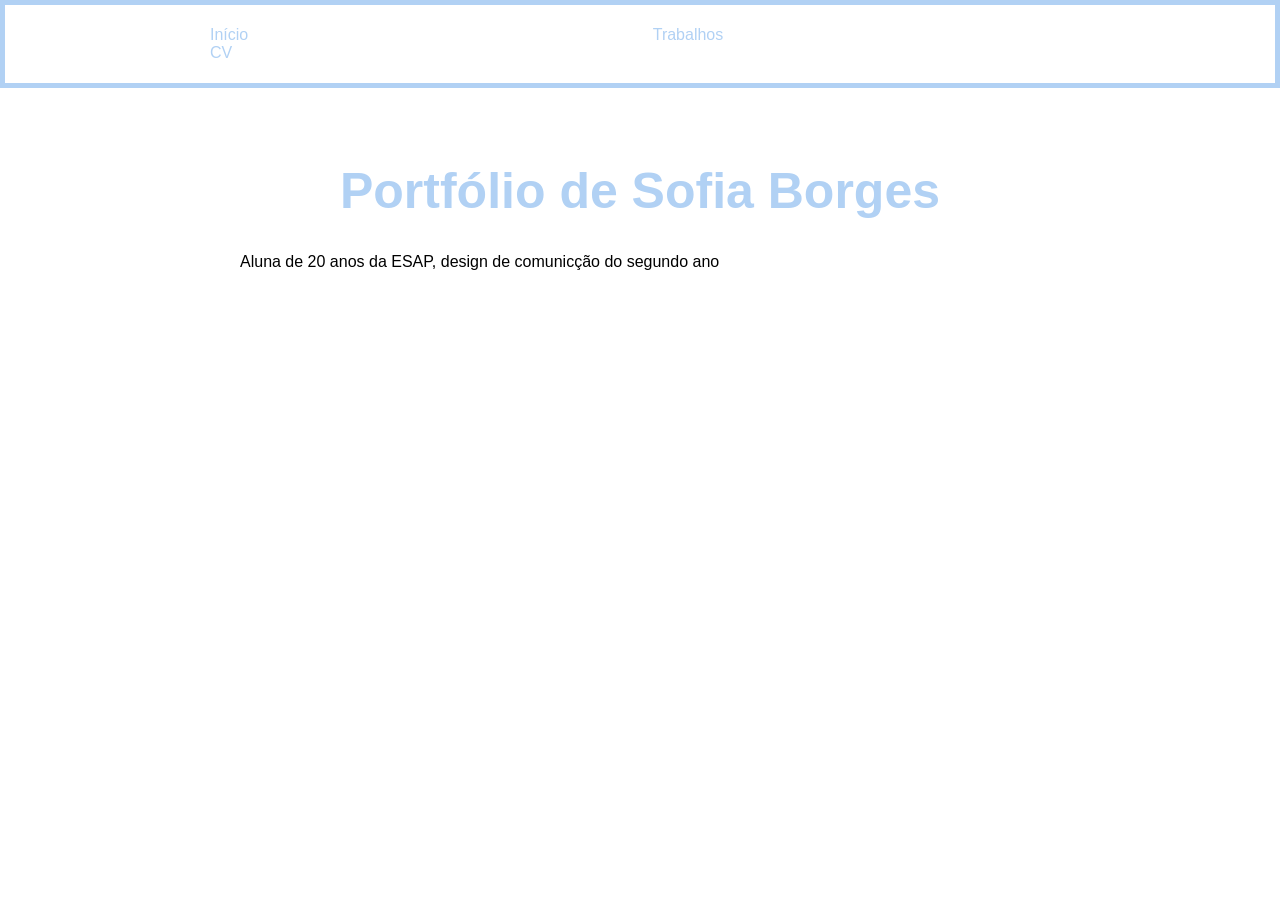
==== index.html @ 59eb4417 "l" ====
<!DOCTYPE html>
<html lang="pt-pt">
    <head>
        <title>Primeira Página</title>
        <meta charset="UTF-8">
         <link rel="stylesheet" href="estilos.css"
    </head>
    <body>

<div id="cabecalho">
      <ul>
            <li><a href="index.html">Início</a></li>
            <li><a href="Trabalhos.html">Trabalhos</a></li>
            <li><a href="CV.html">CV</a></li>
        </ul>

</body>

</div> 

<main>
        <h1>Portfólio de Sofia Borges
        </h1>
        <p>Aluna de 20 anos da ESAP, design de comunicção do segundo ano
        </p>
     
    
</main>
    </body>
</html>
---- estilos.css ----
body{
    font-family: Arial, Helvetica, sans-serif;
    background-color: rgb(255, 255, 255);
    margin: 0px;
    padding: 0px;
}

a{
color: rgb(177, 209, 244);
text-decoration: none;
}
ul{
    list-style-type: none;
    padding: 0;
}
h1{
    color: rgb(177, 209, 244);
    text-align: center;
    font-size: 50px;
}
#cabecalho{
    background-color: rgb(255, 255, 255);
    border:rgb(177, 209, 244) solid 5px;
    margin: 0px;
    padding: 5px;
}
#cabecalho a{
    color: rgb(177, 209, 244);     
    }
   main{
    max-width: 800px;   
    margin: 20px auto;   
    padding: 20px;       
    background-color:rgb(255, 255, 255); 
    border-radius: 10px; 
     }

     #cabecalho li{ 
        display: inline-block; 
        margin-inline: 200px;
        } 

        img { 
            width: 400px; 
    
             } 

.galeria {
    display: grid;
     display: flex;
    grid-template-columns: 1fr 1fr; 
    gap: 20px;
    justify-content: center;
}
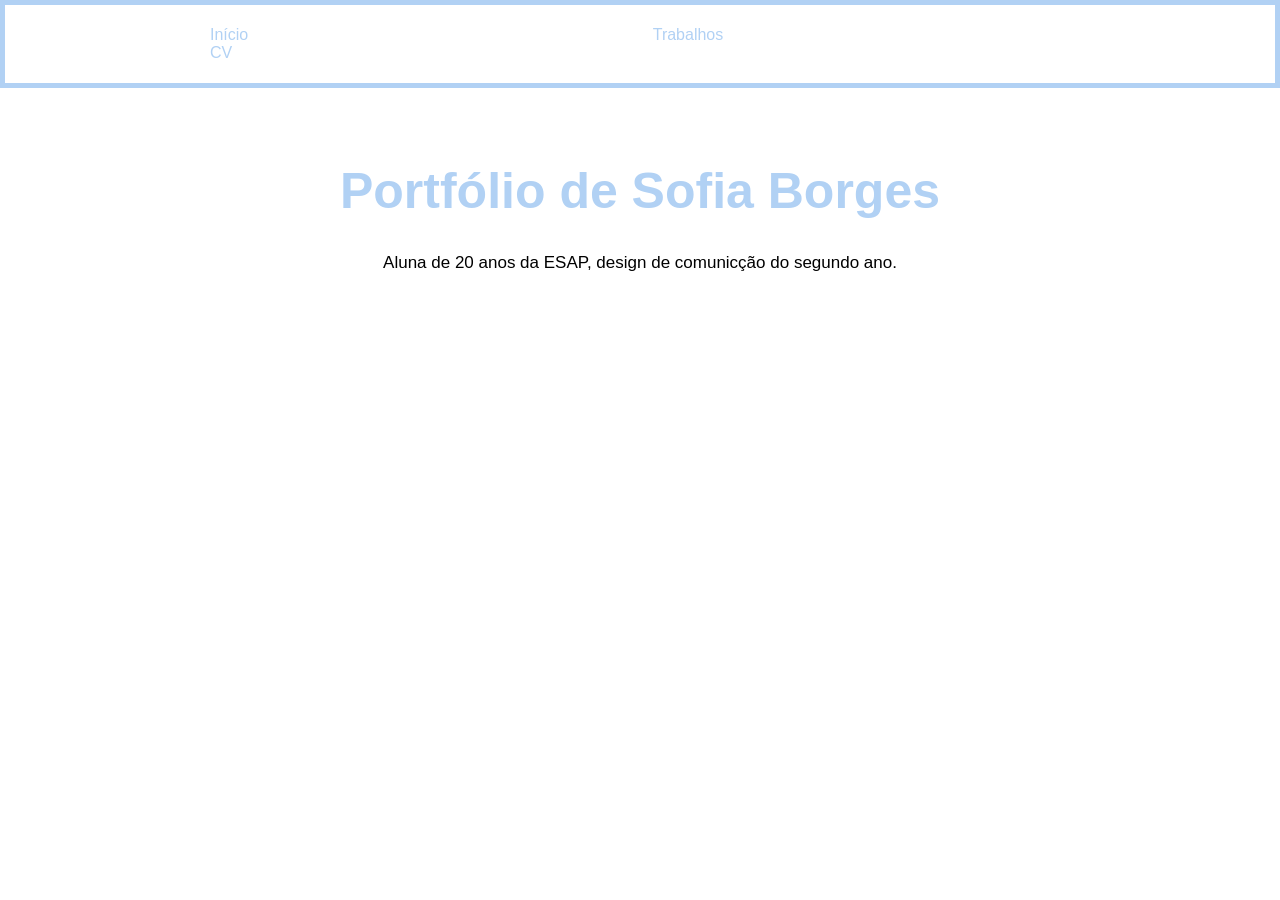
==== commit 7c65b77c: "." ====
--- a/index.html
+++ b/index.html
@@ -21,7 +21,7 @@
 <main>
         <h1>Portfólio de Sofia Borges
         </h1>
-        <p>Aluna de 20 anos da ESAP, design de comunicção do segundo ano
+        <p>Aluna de 20 anos da ESAP, design de comunicção do segundo ano.
         </p>
      
     
--- a/estilos.css
+++ b/estilos.css
@@ -8,7 +8,9 @@
 a{
 color: rgb(177, 209, 244);
 text-decoration: none;
+text-align: center;
 }
+
 ul{
     list-style-type: none;
     padding: 0;
@@ -18,6 +20,13 @@
     text-align: center;
     font-size: 50px;
 }
+
+p{
+    color: rgb(0, 0, 0);
+    text-align: center;
+    font-size: 17px;
+    }
+
 #cabecalho{
     background-color: rgb(255, 255, 255);
     border:rgb(177, 209, 244) solid 5px;
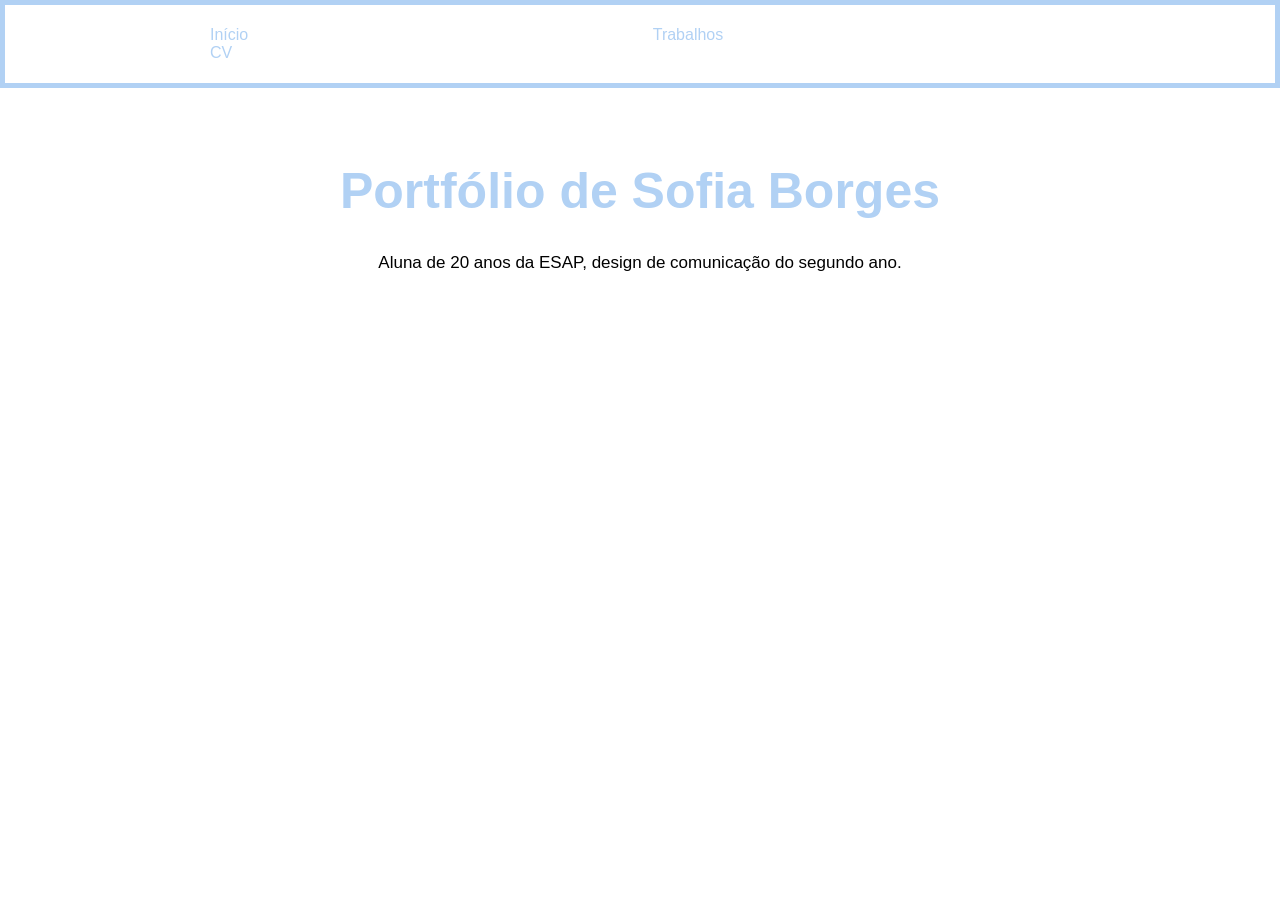
==== commit 237f03c8: "," ====
--- a/index.html
+++ b/index.html
@@ -21,9 +21,9 @@
 <main>
         <h1>Portfólio de Sofia Borges
         </h1>
-        <p>Aluna de 20 anos da ESAP, design de comunicção do segundo ano.
+        <p>Aluna de 20 anos da ESAP, design de comunicação do segundo ano.
         </p>
-     
+
     
 </main>
     </body>
--- a/estilos.css
+++ b/estilos.css
@@ -8,13 +8,13 @@
 a{
 color: rgb(177, 209, 244);
 text-decoration: none;
-text-align: center;
 }
 
 ul{
     list-style-type: none;
     padding: 0;
 }
+
 h1{
     color: rgb(177, 209, 244);
     text-align: center;
@@ -51,7 +51,6 @@
 
         img { 
             width: 400px; 
-    
              } 
 
 .galeria {
@@ -60,4 +59,4 @@
     grid-template-columns: 1fr 1fr; 
     gap: 20px;
     justify-content: center;
-}
+} 
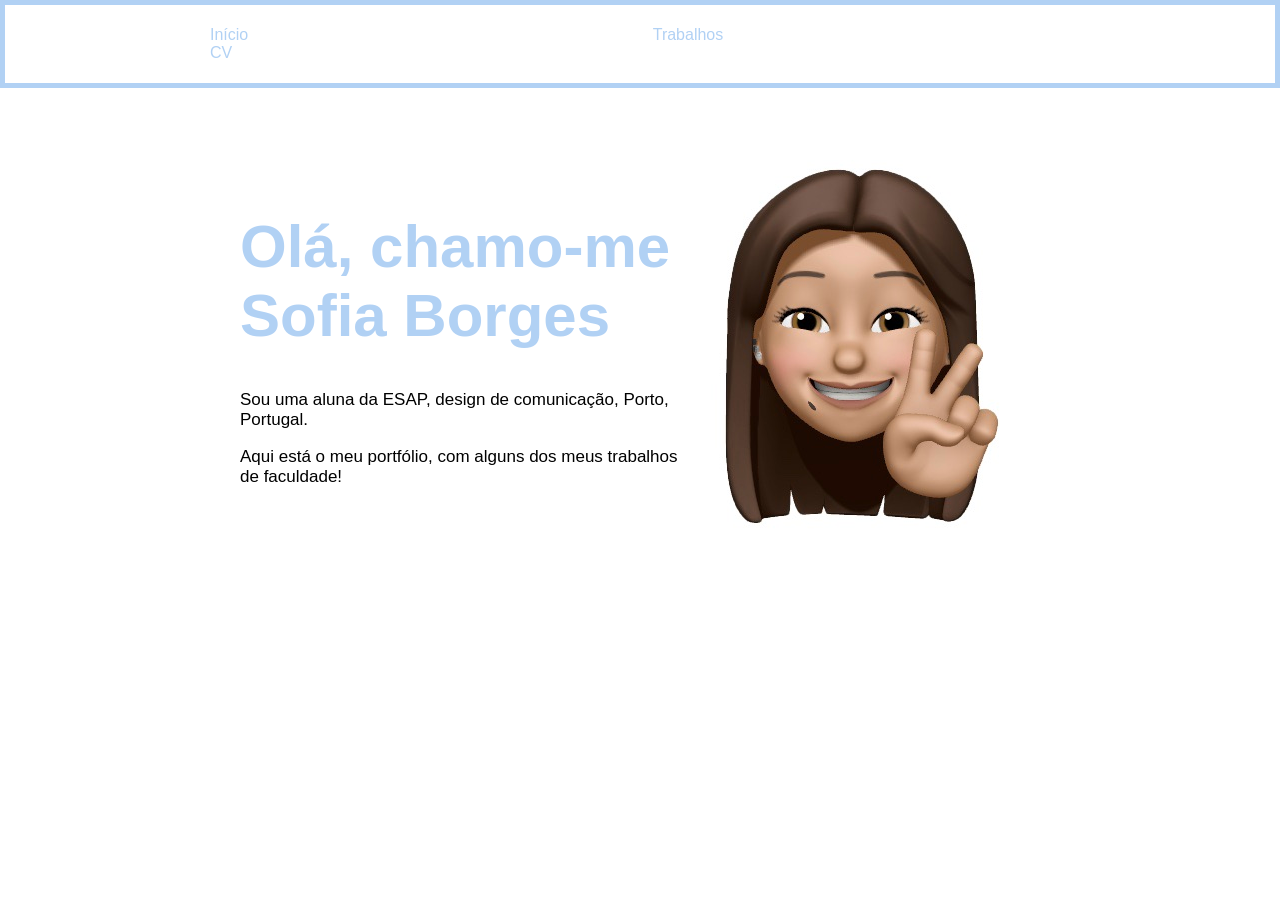
==== commit 5d65db67: "," ====
--- a/index.html
+++ b/index.html
@@ -19,11 +19,23 @@
 </div> 
 
 <main>
-        <h1>Portfólio de Sofia Borges
-        </h1>
-        <p>Aluna de 20 anos da ESAP, design de comunicação do segundo ano.
-        </p>
+        <div class="apresentacao">
 
+        <div>
+            <h1>Olá, chamo-me Sofia Borges</h1>
+
+            <p>
+                Sou uma aluna da ESAP, design de comunicação, Porto, Portugal.
+            </p>
+
+            <p>
+                Aqui está o meu portfólio, com alguns dos meus trabalhos de faculdade!
+            </p>
+        </div>
+
+        <img class="foto-direita" src="imagem/mememoji.jpeg" alt="Imagem">
+
+    </div>
     
 </main>
     </body>
--- a/estilos.css
+++ b/estilos.css
@@ -17,13 +17,13 @@
 
 h1{
     color: rgb(177, 209, 244);
-    text-align: center;
-    font-size: 50px;
+    text-align: left;
+    font-size: 60px;
 }
 
 p{
     color: rgb(0, 0, 0);
-    text-align: center;
+    text-align: left;
     font-size: 17px;
     }
 
@@ -39,7 +39,7 @@
    main{
     max-width: 800px;   
     margin: 20px auto;   
-    padding: 20px;       
+    padding: 20px;
     background-color:rgb(255, 255, 255); 
     border-radius: 10px; 
      }
@@ -52,6 +52,16 @@
         img { 
             width: 400px; 
              } 
+             
+.apresentacao {
+    display: flex;
+    align-items: center;
+    justify-content: space-between;
+}
+
+.foto-direita {
+    width: 400px;
+}
 
 .galeria {
     display: grid;
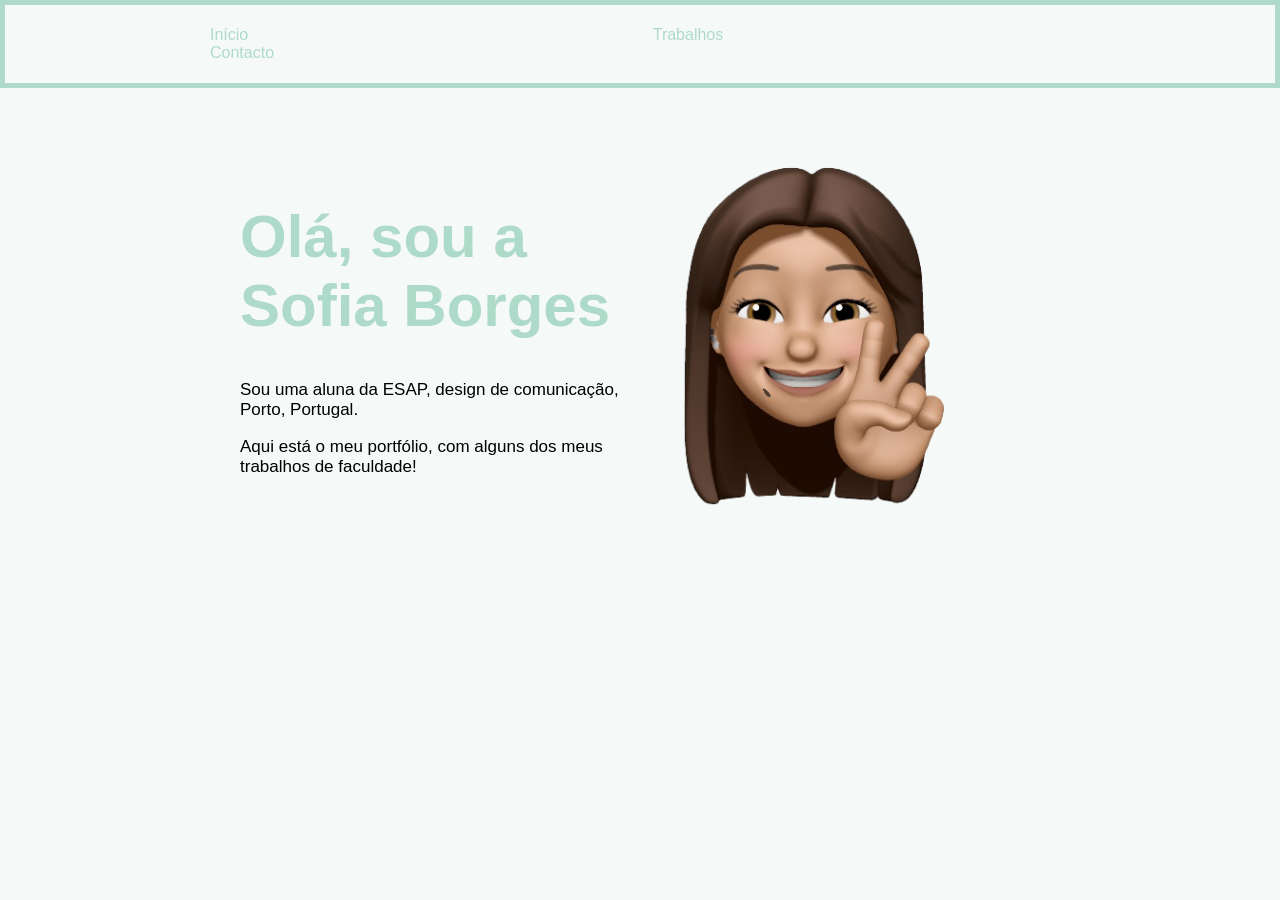
==== commit e08b6627: "." ====
--- a/index.html
+++ b/index.html
@@ -11,7 +11,7 @@
       <ul>
             <li><a href="index.html">Início</a></li>
             <li><a href="Trabalhos.html">Trabalhos</a></li>
-            <li><a href="CV.html">CV</a></li>
+            <li><a href="Contacto.html">Contacto</a></li>
         </ul>
 
 </body>
@@ -22,7 +22,7 @@
         <div class="apresentacao">
 
         <div>
-            <h1>Olá, chamo-me Sofia Borges</h1>
+            <h1>Olá, sou a Sofia Borges</h1>
 
             <p>
                 Sou uma aluna da ESAP, design de comunicação, Porto, Portugal.
@@ -33,7 +33,7 @@
             </p>
         </div>
 
-        <img class="foto-direita" src="imagem/mememoji.jpeg" alt="Imagem">
+        <img class="foto-direita" src="imagem/mememoji.png" alt="Imagem">
 
     </div>
     
--- a/estilos.css
+++ b/estilos.css
@@ -1,12 +1,12 @@
 body{
     font-family: Arial, Helvetica, sans-serif;
-    background-color: rgb(255, 255, 255);
+    background-color: rgb(245, 249, 248);
     margin: 0px;
     padding: 0px;
 }
 
 a{
-color: rgb(177, 209, 244);
+color: rgb(174, 218, 202);
 text-decoration: none;
 }
 
@@ -16,8 +16,14 @@
 }
 
 h1{
-    color: rgb(177, 209, 244);
+    color: rgb(174, 218, 202);
     text-align: left;
+    font-size: 60px;
+}
+
+h2{
+    color: rgb(174, 218, 202);
+    text-align: center;
     font-size: 60px;
 }
 
@@ -28,19 +34,19 @@
     }
 
 #cabecalho{
-    background-color: rgb(255, 255, 255);
-    border:rgb(177, 209, 244) solid 5px;
+    background-color: rgb(245, 249, 248);
+    border:rgb(174, 218, 202) solid 5px;
     margin: 0px;
     padding: 5px;
 }
 #cabecalho a{
-    color: rgb(177, 209, 244);     
+    color: rgb(174, 218, 202);     
     }
    main{
     max-width: 800px;   
     margin: 20px auto;   
     padding: 20px;
-    background-color:rgb(255, 255, 255); 
+    background-color:rgb(245, 249, 248); 
     border-radius: 10px; 
      }
 
@@ -52,7 +58,7 @@
         img { 
             width: 400px; 
              } 
-             
+
 .apresentacao {
     display: flex;
     align-items: center;
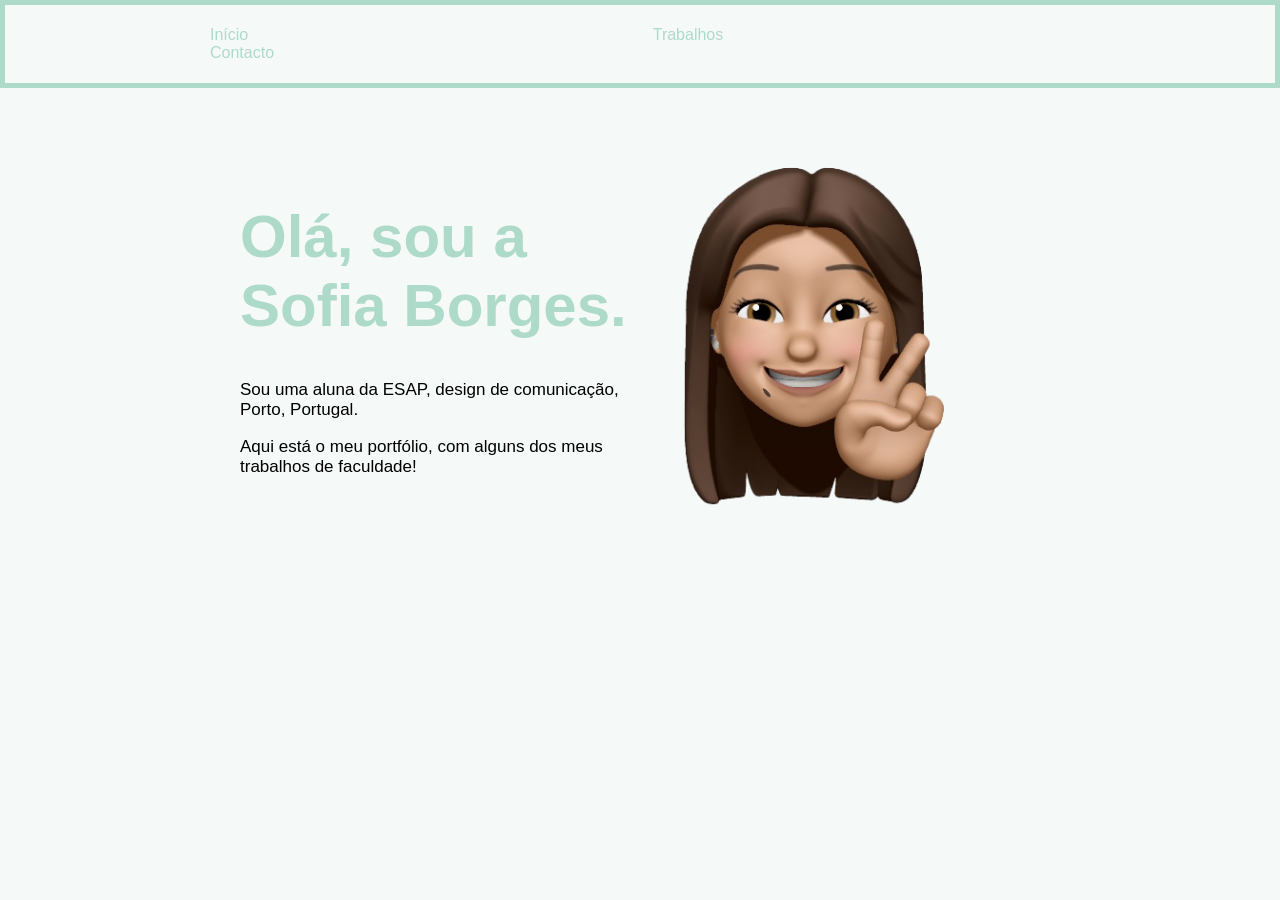
==== commit 585d907f: "uu" ====
--- a/index.html
+++ b/index.html
@@ -22,7 +22,7 @@
         <div class="apresentacao">
 
         <div>
-            <h1>Olá, sou a Sofia Borges</h1>
+            <h1>Olá, sou a Sofia Borges.</h1>
 
             <p>
                 Sou uma aluna da ESAP, design de comunicação, Porto, Portugal.
--- a/estilos.css
+++ b/estilos.css
@@ -42,6 +42,7 @@
 #cabecalho a{
     color: rgb(174, 218, 202);     
     }
+    
    main{
     max-width: 800px;   
     margin: 20px auto;   
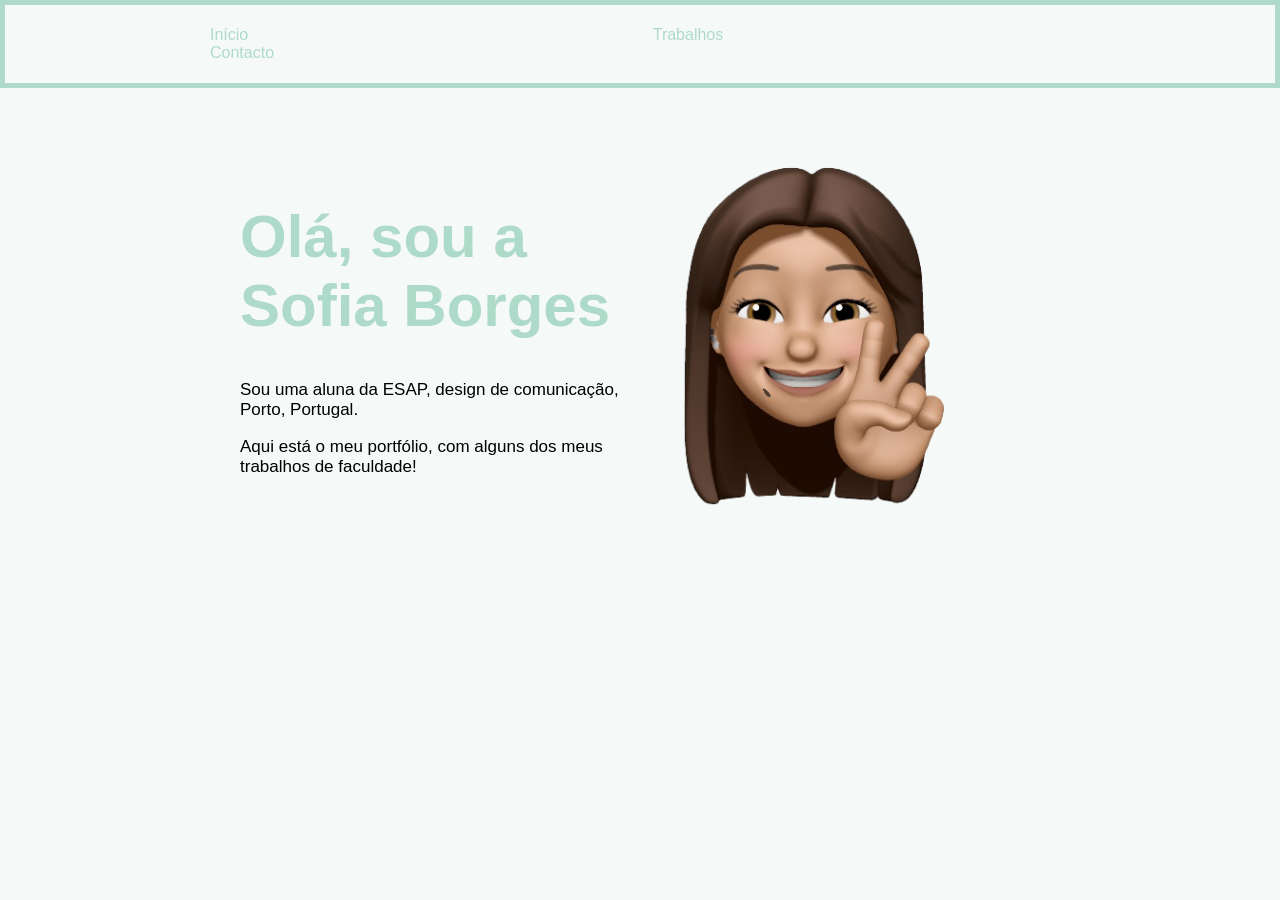
==== commit cfd82119: ".." ====
--- a/index.html
+++ b/index.html
@@ -22,7 +22,7 @@
         <div class="apresentacao">
 
         <div>
-            <h1>Olá, sou a Sofia Borges.</h1>
+            <h1>Olá, sou a Sofia Borges</h1>
 
             <p>
                 Sou uma aluna da ESAP, design de comunicação, Porto, Portugal.
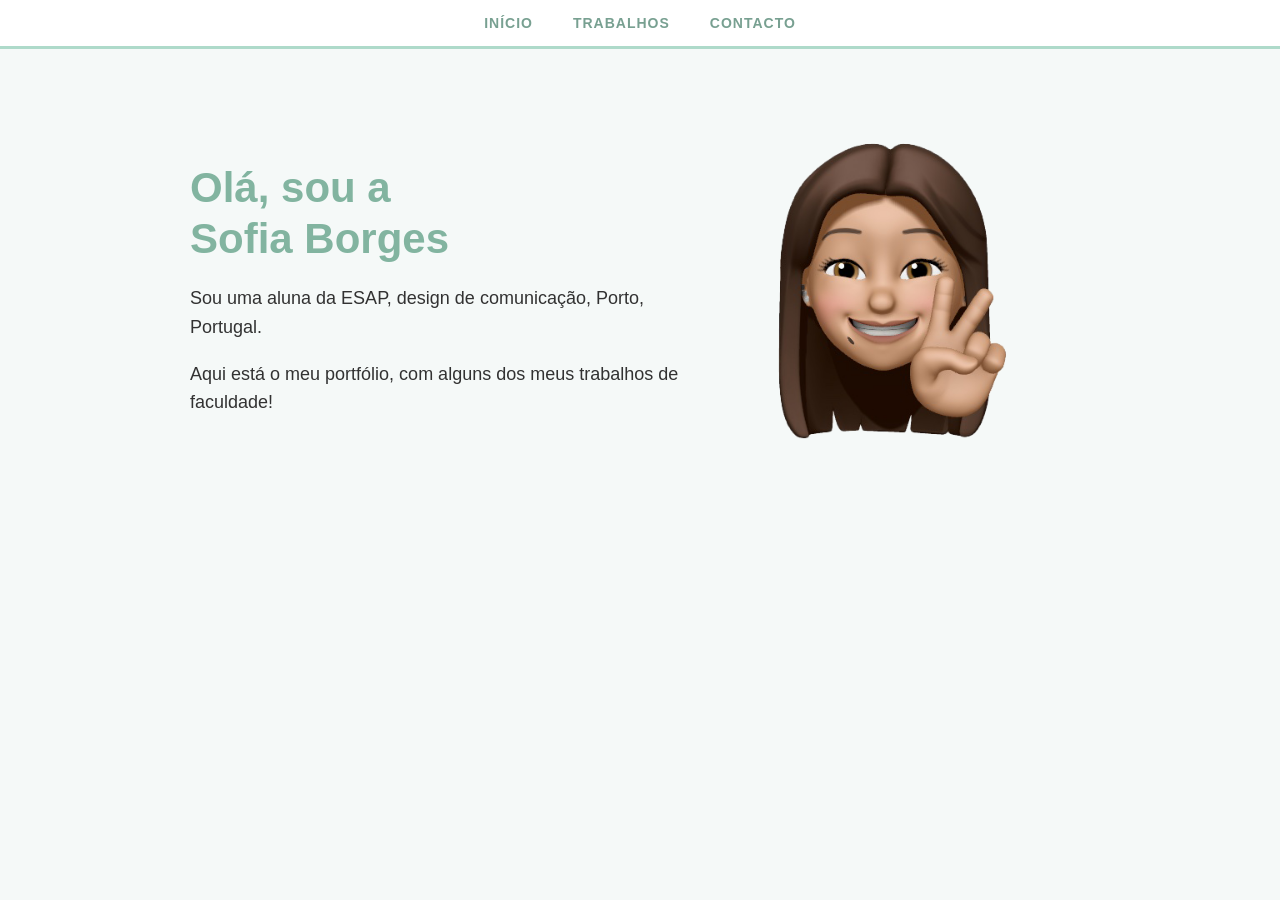
==== commit fdf97536: "." ====
--- a/index.html
+++ b/index.html
@@ -1,42 +1,29 @@
 <!DOCTYPE html>
 <html lang="pt-pt">
-    <head>
-        <title>Primeira Página</title>
-        <meta charset="UTF-8">
-         <link rel="stylesheet" href="estilos.css"
-    </head>
-    <body>
+<head>
+    <title>Sofia Borges | Portfólio</title>
+    <meta charset="UTF-8">
+    <link rel="stylesheet" href="estilos.css"> </head>
+<body>
 
-<div id="cabecalho">
-      <ul>
+    <div id="cabecalho">
+        <ul>
             <li><a href="index.html">Início</a></li>
             <li><a href="Trabalhos.html">Trabalhos</a></li>
             <li><a href="Contacto.html">Contacto</a></li>
         </ul>
+    </div> 
+
+    <main>
+        <div class="apresentacao">
+            <div>
+                <h1>Olá, sou a<br>Sofia Borges</h1>
+                <p>Sou uma aluna da ESAP, design de comunicação, Porto, Portugal.</p>
+                <p>Aqui está o meu portfólio, com alguns dos meus trabalhos de faculdade!</p>
+            </div>
+            <img class="foto-direita" src="imagem/mememoji.png" alt="Foto de Sofia Borges">
+        </div>
+    </main>
 
 </body>
-
-</div> 
-
-<main>
-        <div class="apresentacao">
-
-        <div>
-            <h1>Olá, sou a Sofia Borges</h1>
-
-            <p>
-                Sou uma aluna da ESAP, design de comunicação, Porto, Portugal.
-            </p>
-
-            <p>
-                Aqui está o meu portfólio, com alguns dos meus trabalhos de faculdade!
-            </p>
-        </div>
-
-        <img class="foto-direita" src="imagem/mememoji.png" alt="Imagem">
-
-    </div>
-    
-</main>
-    </body>
 </html>
--- a/estilos.css
+++ b/estilos.css
@@ -1,79 +1,114 @@
-body{
-    font-family: Arial, Helvetica, sans-serif;
+/* 1. Configurações Gerais e Tipografia */
+body {
+    font-family: 'Segoe UI', Roboto, Helvetica, Arial, sans-serif; /* Fontes mais modernas */
     background-color: rgb(245, 249, 248);
-    margin: 0px;
-    padding: 0px;
+    margin: 0;
+    padding: 0;
+    color: rgb(50, 50, 50); /* Texto ligeiramente cinzento para ser menos agressivo que o preto puro */
+    line-height: 1.6; /* Dá espaço entre as linhas de texto */
 }
 
-a{
-color: rgb(174, 218, 202);
-text-decoration: none;
+/* 2. Cabeçalho / Menu de Navegação */
+#cabecalho {
+    background-color: white; /* Fundo branco destaca o menu do fundo do site */
+    border-bottom: rgb(174, 218, 202) solid 3px; /* Linha mais fina e elegante apenas em baixo */
+    padding: 10px 0;
 }
 
-ul{
+#cabecalho ul {
     list-style-type: none;
+    margin: 0;
     padding: 0;
+    display: flex; /* Alinha os itens em linha automaticamente */
+    justify-content: center; /* Centra o menu no ecrã */
+    gap: 40px; /* Cria um espaçamento perfeito e igual entre os links */
 }
 
-h1{
-    color: rgb(174, 218, 202);
-    text-align: left;
-    font-size: 60px;
+#cabecalho a {
+    color: rgb(120, 160, 145); /* Um tom ligeiramente mais escuro para ler melhor */
+    text-decoration: none;
+    font-weight: 600;
+    text-transform: uppercase; /* Letras maiúsculas no menu ficam muito bem */
+    font-size: 14px;
+    letter-spacing: 1px; /* Espaço entre as letras */
+    transition: color 0.3s ease; /* Animação suave quando passas o rato */
 }
 
-h2{
-    color: rgb(174, 218, 202);
-    text-align: center;
-    font-size: 60px;
+#cabecalho a:hover {
+    color: rgb(174, 218, 202); /* Muda de cor ao passar o rato (Efeito Hover) */
 }
 
-p{
-    color: rgb(0, 0, 0);
-    text-align: left;
-    font-size: 17px;
-    }
+/* 3. Corpo Principal */
+main {
+    max-width: 900px; /* Um pouco mais largo para a galeria respirar */
+    margin: 40px auto;   
+    padding: 20px;
+}
 
-#cabecalho{
-    background-color: rgb(245, 249, 248);
-    border:rgb(174, 218, 202) solid 5px;
-    margin: 0px;
-    padding: 5px;
+/* 4. Títulos e Textos */
+h1 {
+    color: rgb(130, 180, 160);
+    font-size: 42px; /* Reduzi um pouco para não ficar gigante em portáteis */
+    margin-bottom: 20px;
+    line-height: 1.2;
 }
-#cabecalho a{
-    color: rgb(174, 218, 202);     
-    }
-    
-   main{
-    max-width: 800px;   
-    margin: 20px auto;   
-    padding: 20px;
-    background-color:rgb(245, 249, 248); 
-    border-radius: 10px; 
-     }
 
-     #cabecalho li{ 
-        display: inline-block; 
-        margin-inline: 200px;
-        } 
+h2 {
+    color: rgb(130, 180, 160);
+    text-align: left; /* Títulos alinhados à esquerda ficam mais editoriais */
+    font-size: 28px;
+    margin-top: 60px; /* Dá espaço entre as secções de trabalhos */
+    margin-bottom: 20px;
+    border-left: 4px solid rgb(174, 218, 202); /* Linha vertical decorativa ao lado do título */
+    padding-left: 15px;
+}
 
-        img { 
-            width: 400px; 
-             } 
+p {
+    font-size: 18px;
+    margin-bottom: 15px;
+}
 
+/* 5. Layouts (Flexbox e Grid fáceis) */
 .apresentacao {
     display: flex;
     align-items: center;
     justify-content: space-between;
+    gap: 40px; /* Espaço entre o texto e a foto */
 }
 
 .foto-direita {
-    width: 400px;
+    width: 350px;
+    height: auto;
+    border-radius: 20px; /* Cantos arredondados na tua foto */
 }
 
+/* A tua galeria corrigida (retirei o display:flex que estava a chocar com o grid) */
 .galeria {
     display: grid;
-     display: flex;
-    grid-template-columns: 1fr 1fr; 
+    grid-template-columns: 1fr 1fr; /* Duas colunas perfeitas */
     gap: 20px;
-    justify-content: center;
 } 
+
+.galeria img, .galeria video { 
+    width: 100%; /* A imagem adapta-se ao tamanho da coluna do grid */
+    height: auto;
+    border-radius: 8px; /* Cantos ligeiramente arredondados nas imagens dos trabalhos */
+    box-shadow: 0 4px 10px rgba(0,0,0,0.05); /* Sombra muito subtil para dar profundidade */
+}
+
+/* Link do CV no contacto */
+.cv-link {
+    display: inline-block;
+    background-color: rgb(174, 218, 202);
+    color: white;
+    padding: 10px 20px;
+    border-radius: 5px;
+    text-decoration: none;
+    font-weight: bold;
+    margin-top: 10px;
+    transition: background 0.3s;
+}
+
+.cv-link:hover {
+    background-color: rgb(140, 190, 170);
+}
